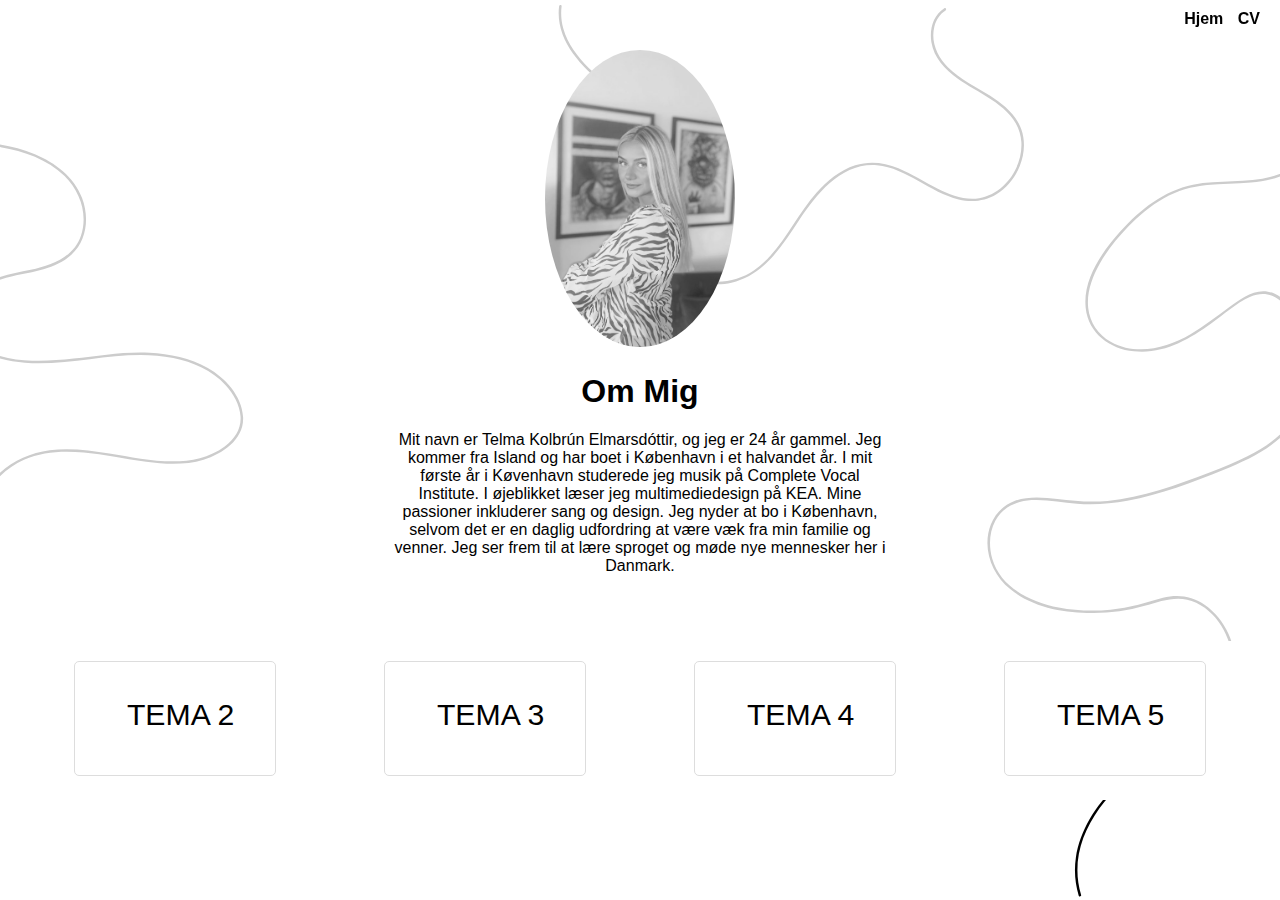
==== index.html @ 8e8455f0 "Færdig website" ====
<!DOCTYPE html>
<html lang="da">
<head>
    <meta charset="UTF-8">
    <meta name="viewport" content="width=device-width, initial-scale=1.0">
    <link rel="stylesheet" href="style.css">
    <title>Min Portfolio</title>
</head>
<body>

    <!-- Navigation Menu -->
    <nav class="top-nav">
        <a href="index.html">Hjem</a>
        <a href="cv.html">CV</a>
    </nav>

    <!-- Container for about me section -->
    <div class="about-container">

        <!-- Header with the picture of me and the text about me -->
        <header>
            <img src="img/cvpic.jpg" alt="A picture of me">
            <div class="about-me">
                <h1>Om Mig</h1>
                <p>Mit navn er Telma Kolbrún Elmarsdóttir, og jeg er 24 år gammel. Jeg kommer fra Island og har boet i København i et halvandet år. I mit første år i Køvenhavn studerede jeg musik på Complete Vocal Institute. I øjeblikket læser jeg multimediedesign på KEA. Mine passioner inkluderer sang og design. Jeg nyder at bo i København, selvom det er en daglig udfordring at være væk fra min familie og venner. Jeg ser frem til at lære sproget og møde nye mennesker her i Danmark.
                </p>
            </div>
        </header>
    </div>

    <!-- Container for project images -->
    <div class="project-container">
        <section class="project-images">
            <a href="tema2.html"><img src="img/tema2.svg" alt="tema2"></a>
            <a href="tema3.html"><img src="img/tema3.svg" alt="tema3"></a>
            <a href="tema4.html"><img src="img/tema4.svg" alt="tema4"></a>
            <a href="tema5.html"><img src="img/tema5.svg" alt="tema5"></a>
        </section>
    </div>

</body>
</html>
---- style.css ----
body{
font-family:'Lucida Sans', 'Lucida Sans Regular', 'Lucida Grande', 'Lucida Sans Unicode', Geneva, Verdana, sans-serif;
margin: 0;
padding: 0;
background: url(img/background.svg)no-repeat center center fixed; 
background-size: cover;
box-sizing: border-box;
}
/*index*/
body h2, h3, p{
    font-family:'Gill Sans', 'Gill Sans MT', Calibri, 'Trebuchet MS', sans-serif;
    font-weight: lighter;
}

.top-nav {
    position: fixed;
    top: 0;
    right: 0;
    padding: 10px;
    background-color: transparent; 
    position: fixed;
}

.top-nav a {
    text-decoration: none;
    color: black;
    margin-right: 10px;
    font-weight: bold;
    font-size: 16px; 
}

.website-links {
    position: fixed;
    top: 10px;
    left: 10px;
    text-decoration: none;
    color: rgb(0, 0, 0);
    font-weight: bold;
    font-size: 16px;
    background-color:rgba(49, 49, 64, 0.178);
    position: fixed;
    

}
.videosite{
    position: fixed;
    top: 30px;
    left: 10px;
    text-decoration: none;
    color: rgb(0, 0, 0);
    font-weight: bold;
    font-size: 16px;
    background-color:rgba(49, 49, 64, 0.178);
    position: fixed;
}

.about-container{
    text-align: center;
    padding: 50px 20px;
    background-color:rgba(255, 255, 255, 0.8);
}
header {
    max-width: 500px;
    margin: 0 auto;
}

img{
    border-radius: 50%;
    max-width: 190px;
}

.about-me{
    max-width: 600px;
    margin: 0 auto;
}

.project-container{
    background-color: white;
}

.project-images {
    display: flex;
    justify-content: space-around;
    padding: 20px;
}

.project-images img {
    max-width: 200px;
    border: 1px solid #ddd;
    border-radius: 5px;
    cursor: pointer;
}

/*CV*/
.image-container {
    display: flex;
    justify-content: space-around;
    margin-top: 50px; 
}

.image-container img {
    max-width: 48%; 
    border: 2px solid #ddd;
    border-radius: 10px;
    box-shadow: 0 0 10px rgba(0, 0, 0, 0.1);
}
/*Tema 2*/
.tema2-content,
.tema2-content2 {
    text-align: center;
    padding: 0 20px;
}

.tema2-content h2,
.tema2-content2 h2 {
    font-size: 40px;
    margin-top: 10px;
    text-align: center;
}
.tema2-content .tema2-img,
.tema2-content2 .tema2-img2 {
    display: flex;
    justify-content: space-around;
    align-items: center;
    flex-wrap: wrap;
    margin-top: 30px;
}

.tema2-content .tema2-img img,
.tema2-content2 .tema2-img2 img {
    max-width: 100%;
    width: 300px;
    border: 2px solid #000000;
    border-radius: 10px;
    box-shadow: 0 0 10px rgba(0, 0, 0, 0.1);
    margin: 10px;
}

.tema2-content p,
.tema2-content2 p {
    text-align: center;
    margin-top: 20px;
    font-size: 20px;
    line-height: 1.5;
    background-color: white;
    padding: 20px;
}
/*TEMA3*/
.tema3-content {
    text-align: center;
    padding: 20px;
}

.tema3-content h2 {
    font-size: 40px;
    margin-top: 10px;
}

.tema3-content h3 {
    font-size: 30px;
    margin-top: 10px;
}

.tema3-content .tema3-img {
    display: flex;
    justify-content: center;
    align-items: center;
    flex-wrap: wrap;
    margin-top: 20px;
}

.tema3-content .tema3-img img {
    max-width: 350px;
    border: 2px solid #000000;
    border-radius: 10px;
    box-shadow: 0 0 10px rgba(0, 0, 0, 0.1);
    margin: 10px; 
}

.tema3-content p {
    margin-top: 20px;
    font-size: 20px;
    line-height: 1.5;
    background-color: white;
    padding: 20px;
}


/*TEMA5*/
.tema5-content,
.tema5-content2,
.tema5-content3 {
    text-align: center;
    margin-top: 0;
    padding: 0 50px;
}

.tema5-content h2,
.tema5-content2 h2,
.tema5-content3 h2 {
    font-size: 40px;
    margin-top: 10px;
}

.tema5-content .custom-image-container,
.tema5-content2 .custom-image-container2,
.tema5-content3 .custom-image-container3 {
    display: flex;
    justify-content: space-around;
    margin-top: 90px; 
}

.tema5-content .custom-image-container img,
.tema5-content2 .custom-image-container2 img,
.tema5-content3 .custom-image-container3 img {
    max-width: 400px;
    border: 2px solid #000000;
    border-radius: 10px;
    box-shadow: 0 0 10px rgba(0, 0, 0, 0.1);
}

.tema5-content p,
.tema5-content2 p,
.tema5-content3 p {
    text-align: center;
    margin-top: 100px;
    font-size: 20px;
    line-height: 1.5;
    background-color: white;
    align-items: flex-start;
}

.tema5-content2 {
    margin-top: 120px;
    margin-bottom: 10px;
}

.tema5-content2 .custom-image-container2 {
    margin-top: 30px;
}

.tema5-content2 .custom-image-container2 img {
    max-width: 400px;
}

.tema5-content3 {
    margin-top: 50px;
    margin-bottom: 50px; 
}

.tema5-content3 .custom-image-container3 {
    margin-top: 30px;
}

.tema5-content3 .custom-image-container3 img {
    max-width: 400px;
}

@media (max-width: 767px){
    /*index.html*/
    body h2, body h3, body p, .top-nav a, .website-links, .videosite {
        font-size: 14px;
    }

    .top-nav {
        padding: 5px; 
    }

    .website-links {
        top: 50px;
    }

    .videosite {
        top: 70px; 
    }
    .about-container{
        padding: 30px 10px;
    }
    .project-container{
        padding: 20px;
    }
    .project-images{
        flex-direction: column;
        align-items: center;
    }
    .project-images img{
        margin-bottom: 10px;
    }
    /*CV*/
    .image-container {
        flex-direction: column; 
        align-items: center; 
    }

    .image-container img {
        max-width: 100%; 
        margin-bottom: 20px; 
    }
    /*TEMA5*/

    .tema5-content,
    .tema5-content2,
    .tema5-content3 {
        padding: 0 20px;
    }

    .tema5-content h2,
    .tema5-content2 h2,
    .tema5-content3 h2 {
        font-size: 24px;
    }

    .tema5-content .custom-image-container,
    .tema5-content2 .custom-image-container2,
    .tema5-content3 .custom-image-container3 {
        flex-direction: column;
        align-items: center;
        margin-top: 20px;
    }

    .tema5-content .custom-image-container img,
    .tema5-content2 .custom-image-container2 img,
    .tema5-content3 .custom-image-container3 img {
        max-width: 100%;
        width: 80%;
        margin: 10px 0;
    }

    .tema5-content p,
    .tema5-content2 p,
    .tema5-content3 p {
        margin-top: 20px;
        font-size: 16px;
        line-height: 1.5;
        background-color: white;
    }
    .tema2-content {
        padding: 0 20px;
    }

    .tema2-content h2 
    .tema2-content2 h2{
        font-size: 24px;
     
    }

    .tema2-content .tema2-img {
        flex-direction: column;
        align-items: center;
        margin-top: 20px;
    }

    .tema2-content .tema2-img img {
        max-width: 100%;
        width: 80%;
        margin: 10px 0;
    }

    .tema2-content p
    .tema2-content2 p{
        margin-top: 20px;
        font-size: 16px;
        line-height: 1.5;
        
       
    }

}
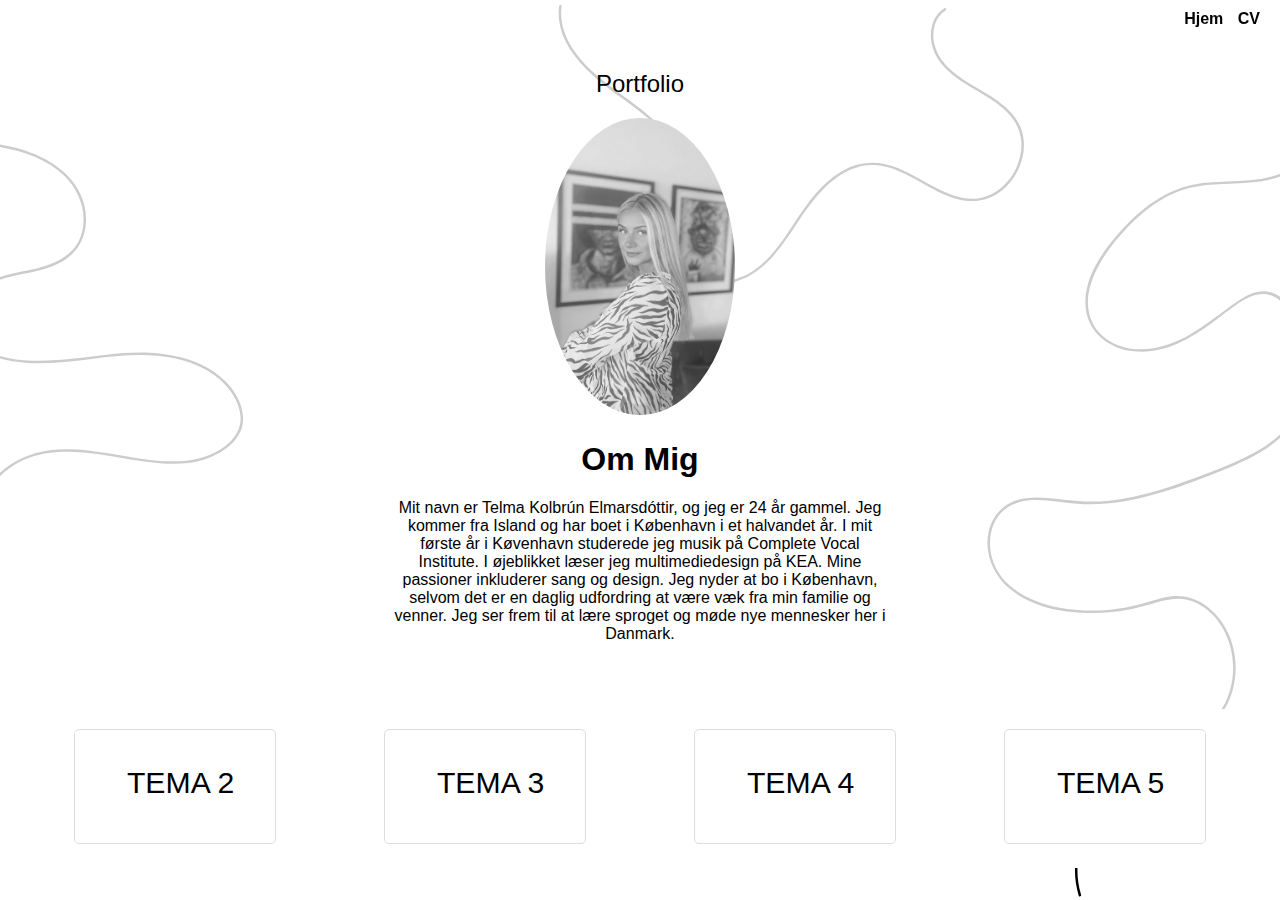
==== commit c65d886b: "h2" ====
--- a/index.html
+++ b/index.html
@@ -16,6 +16,7 @@
 
     <!-- Container for about me section -->
     <div class="about-container">
+        <h2>Portfolio</h2>
 
         <!-- Header with the picture of me and the text about me -->
         <header>
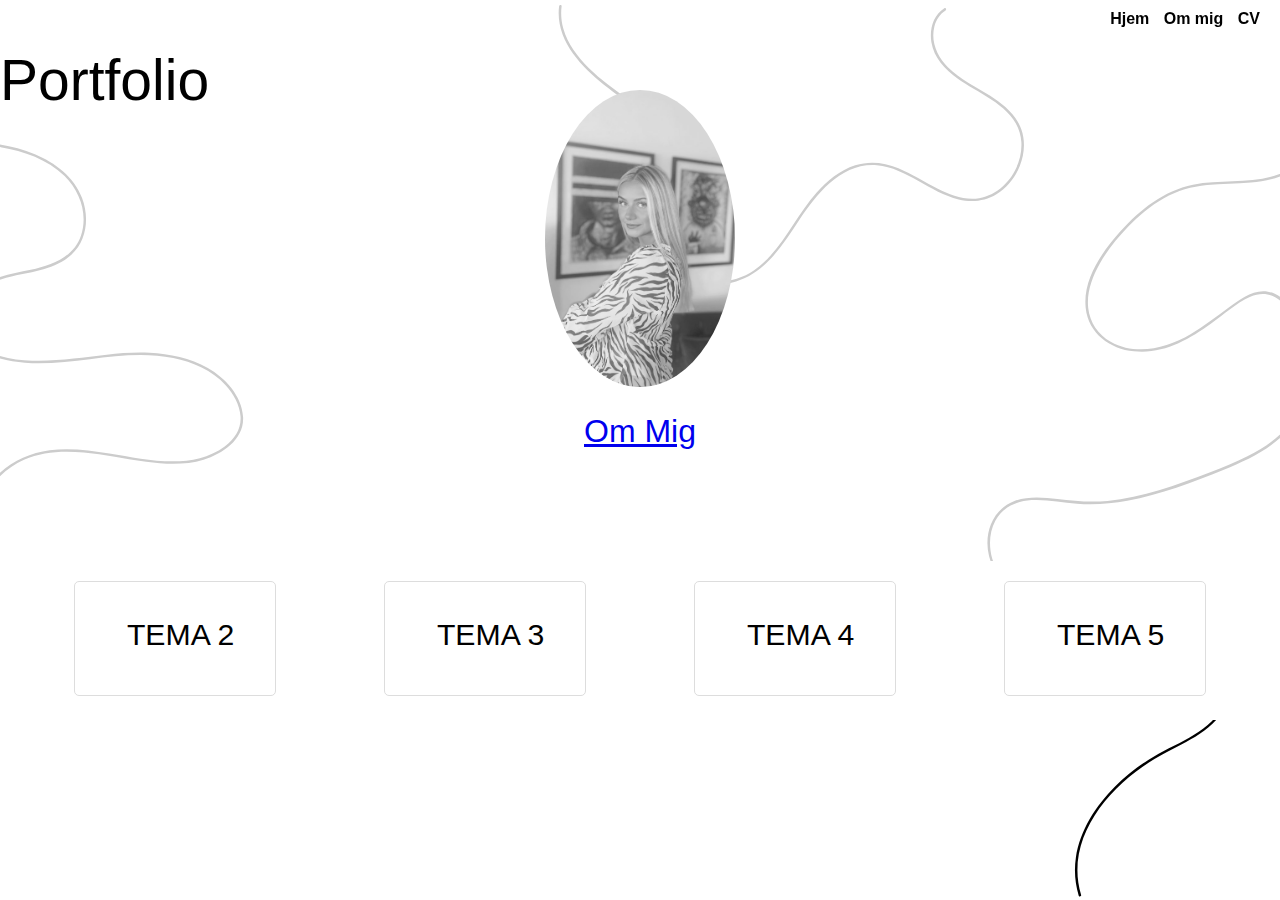
==== commit c800ec4e: "færdig website" ====
--- a/index.html
+++ b/index.html
@@ -11,32 +11,33 @@
     <!-- Navigation Menu -->
     <nav class="top-nav">
         <a href="index.html">Hjem</a>
+        <a href="ommig.html">Om mig</a>
         <a href="cv.html">CV</a>
     </nav>
 
     <!-- Container for about me section -->
     <div class="about-container">
-        <h2>Portfolio</h2>
 
+        <h2 class="index-html">Portfolio</h2>
+        
         <!-- Header with the picture of me and the text about me -->
         <header>
             <img src="img/cvpic.jpg" alt="A picture of me">
             <div class="about-me">
-                <h1>Om Mig</h1>
-                <p>Mit navn er Telma Kolbrún Elmarsdóttir, og jeg er 24 år gammel. Jeg kommer fra Island og har boet i København i et halvandet år. I mit første år i Køvenhavn studerede jeg musik på Complete Vocal Institute. I øjeblikket læser jeg multimediedesign på KEA. Mine passioner inkluderer sang og design. Jeg nyder at bo i København, selvom det er en daglig udfordring at være væk fra min familie og venner. Jeg ser frem til at lære sproget og møde nye mennesker her i Danmark.
-                </p>
+                <h1><a href="ommig.html">Om Mig</a></h1>
+
             </div>
         </header>
     </div>
 
     <!-- Container for project images -->
     <div class="project-container">
-        <section class="project-images">
+        <div class="project-images">
             <a href="tema2.html"><img src="img/tema2.svg" alt="tema2"></a>
             <a href="tema3.html"><img src="img/tema3.svg" alt="tema3"></a>
             <a href="tema4.html"><img src="img/tema4.svg" alt="tema4"></a>
             <a href="tema5.html"><img src="img/tema5.svg" alt="tema5"></a>
-        </section>
+        </div>
     </div>
 
 </body>
--- a/style.css
+++ b/style.css
@@ -6,11 +6,21 @@
 background-size: cover;
 box-sizing: border-box;
 }
+
 /*index*/
-body h2, h3, p{
+body h1,h2, h3, p{
     font-family:'Gill Sans', 'Gill Sans MT', Calibri, 'Trebuchet MS', sans-serif;
     font-weight: lighter;
 }
+
+.index-html {
+    color: black;
+    font-size: 57px;
+    position: absolute;
+    top: 0%; 
+    left: 0%; 
+}
+
 
 .top-nav {
     position: fixed;
@@ -56,11 +66,11 @@
 
 .about-container{
     text-align: center;
-    padding: 50px 20px;
+    padding: 90px 20px;
     background-color:rgba(255, 255, 255, 0.8);
 }
 header {
-    max-width: 500px;
+    max-width: 900px;
     margin: 0 auto;
 }
 
@@ -286,6 +296,12 @@
     .project-images img{
         margin-bottom: 10px;
     }
+    .index-html {
+        color: black;
+        font-size: 57px;
+        position: absolute;
+        margin-top: 0%;
+    }
     /*CV*/
     .image-container {
         flex-direction: column; 
